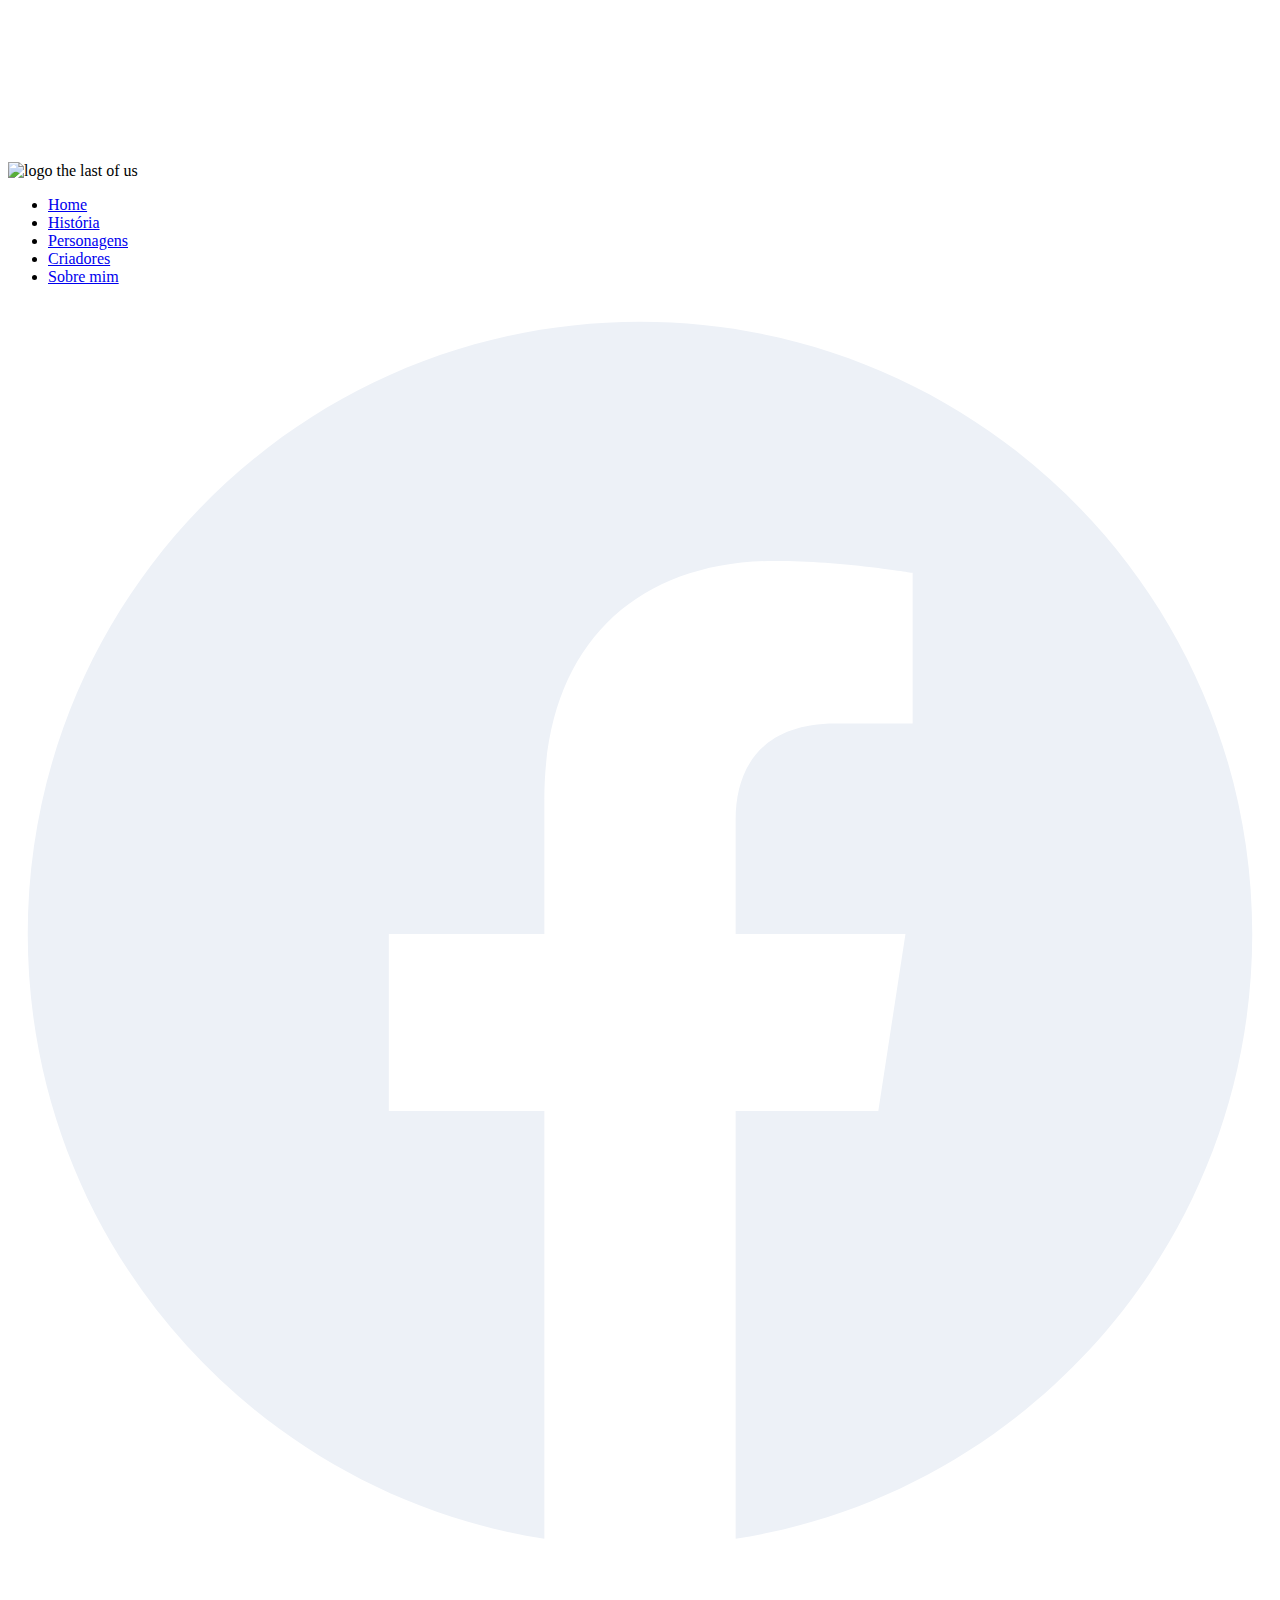
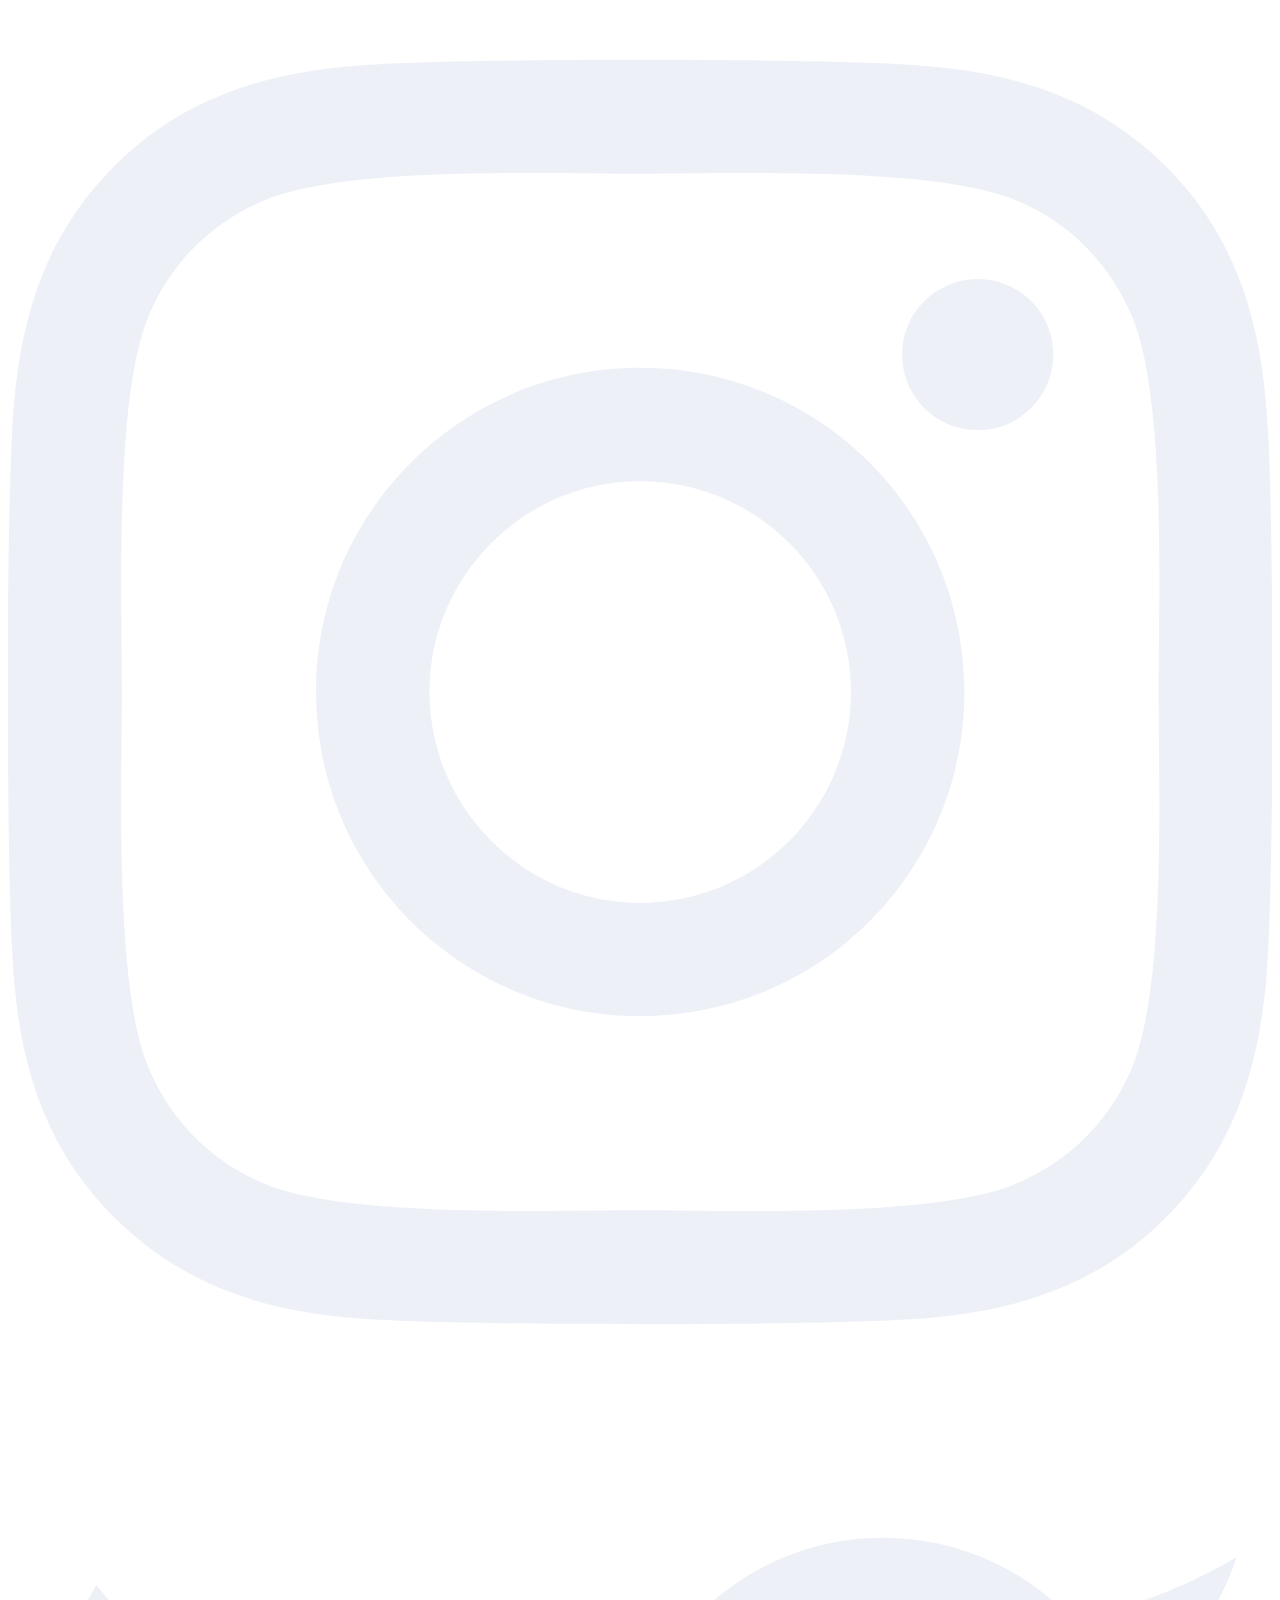
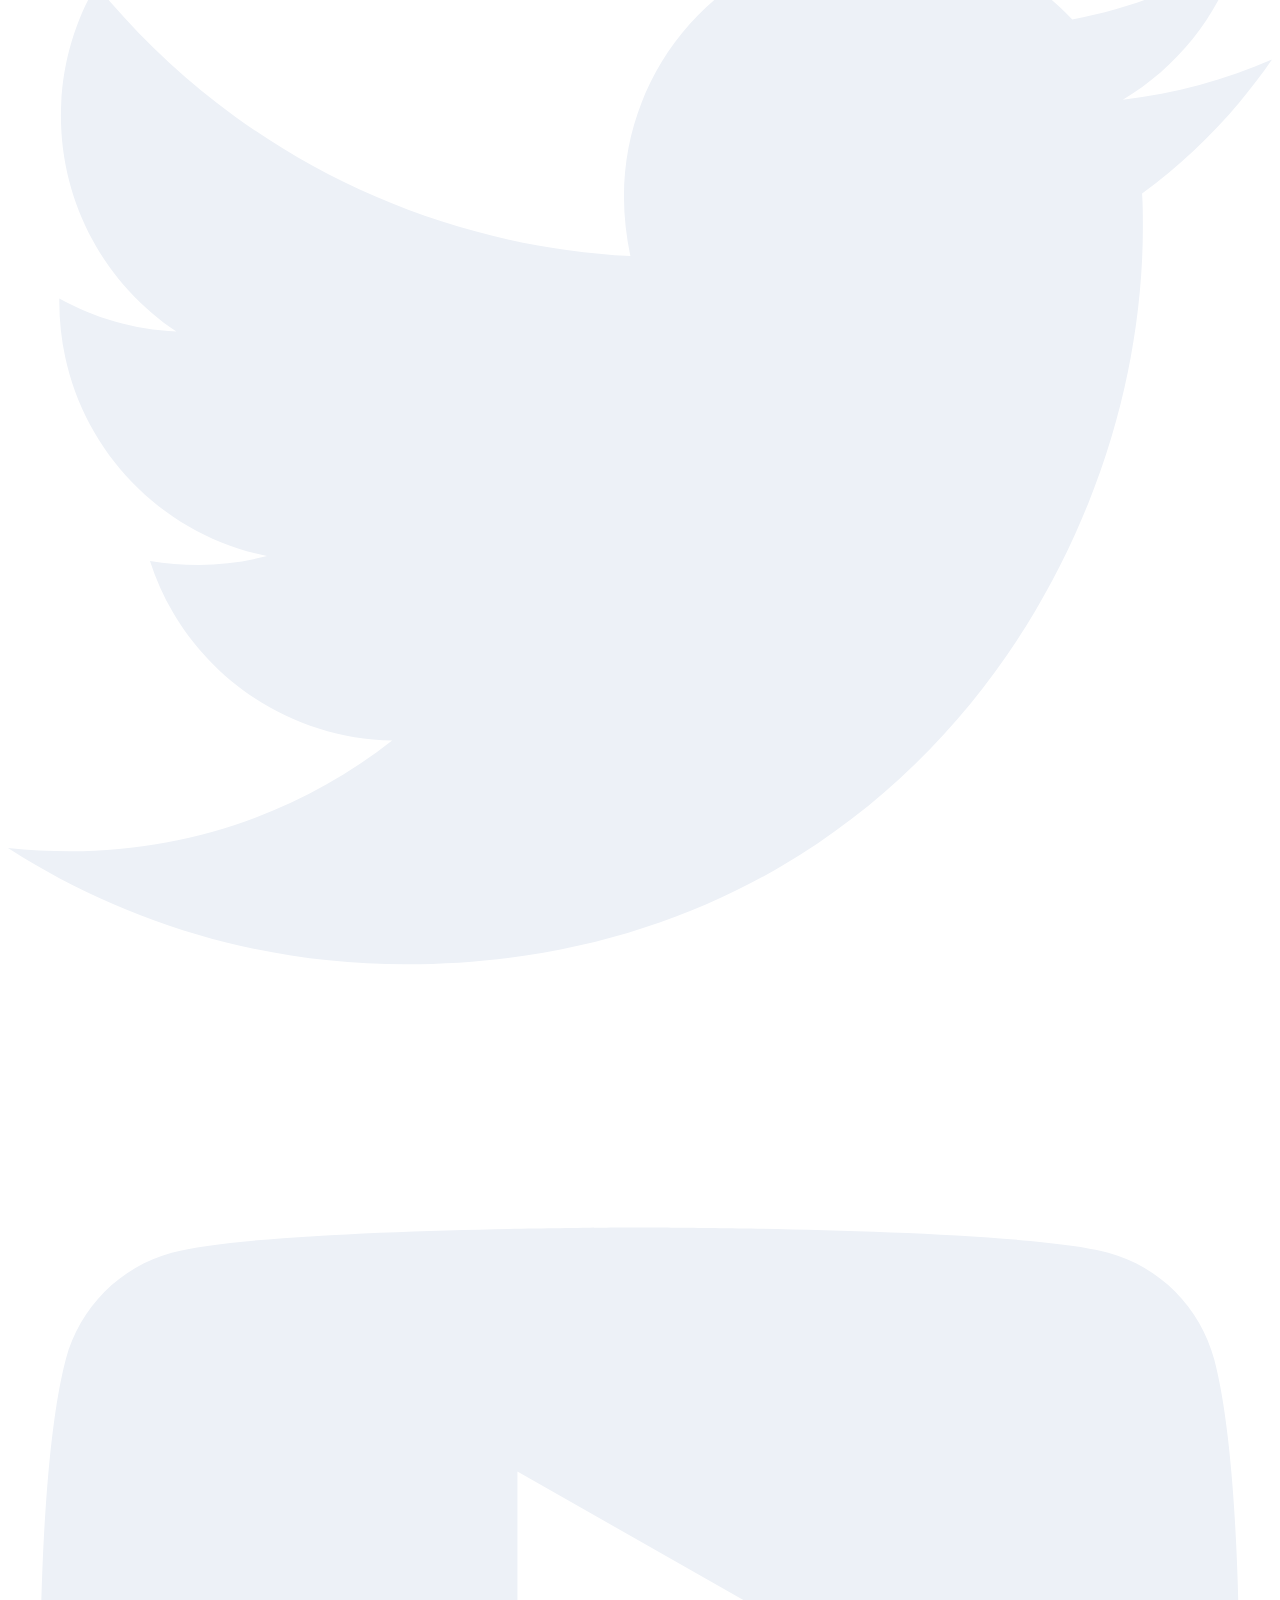
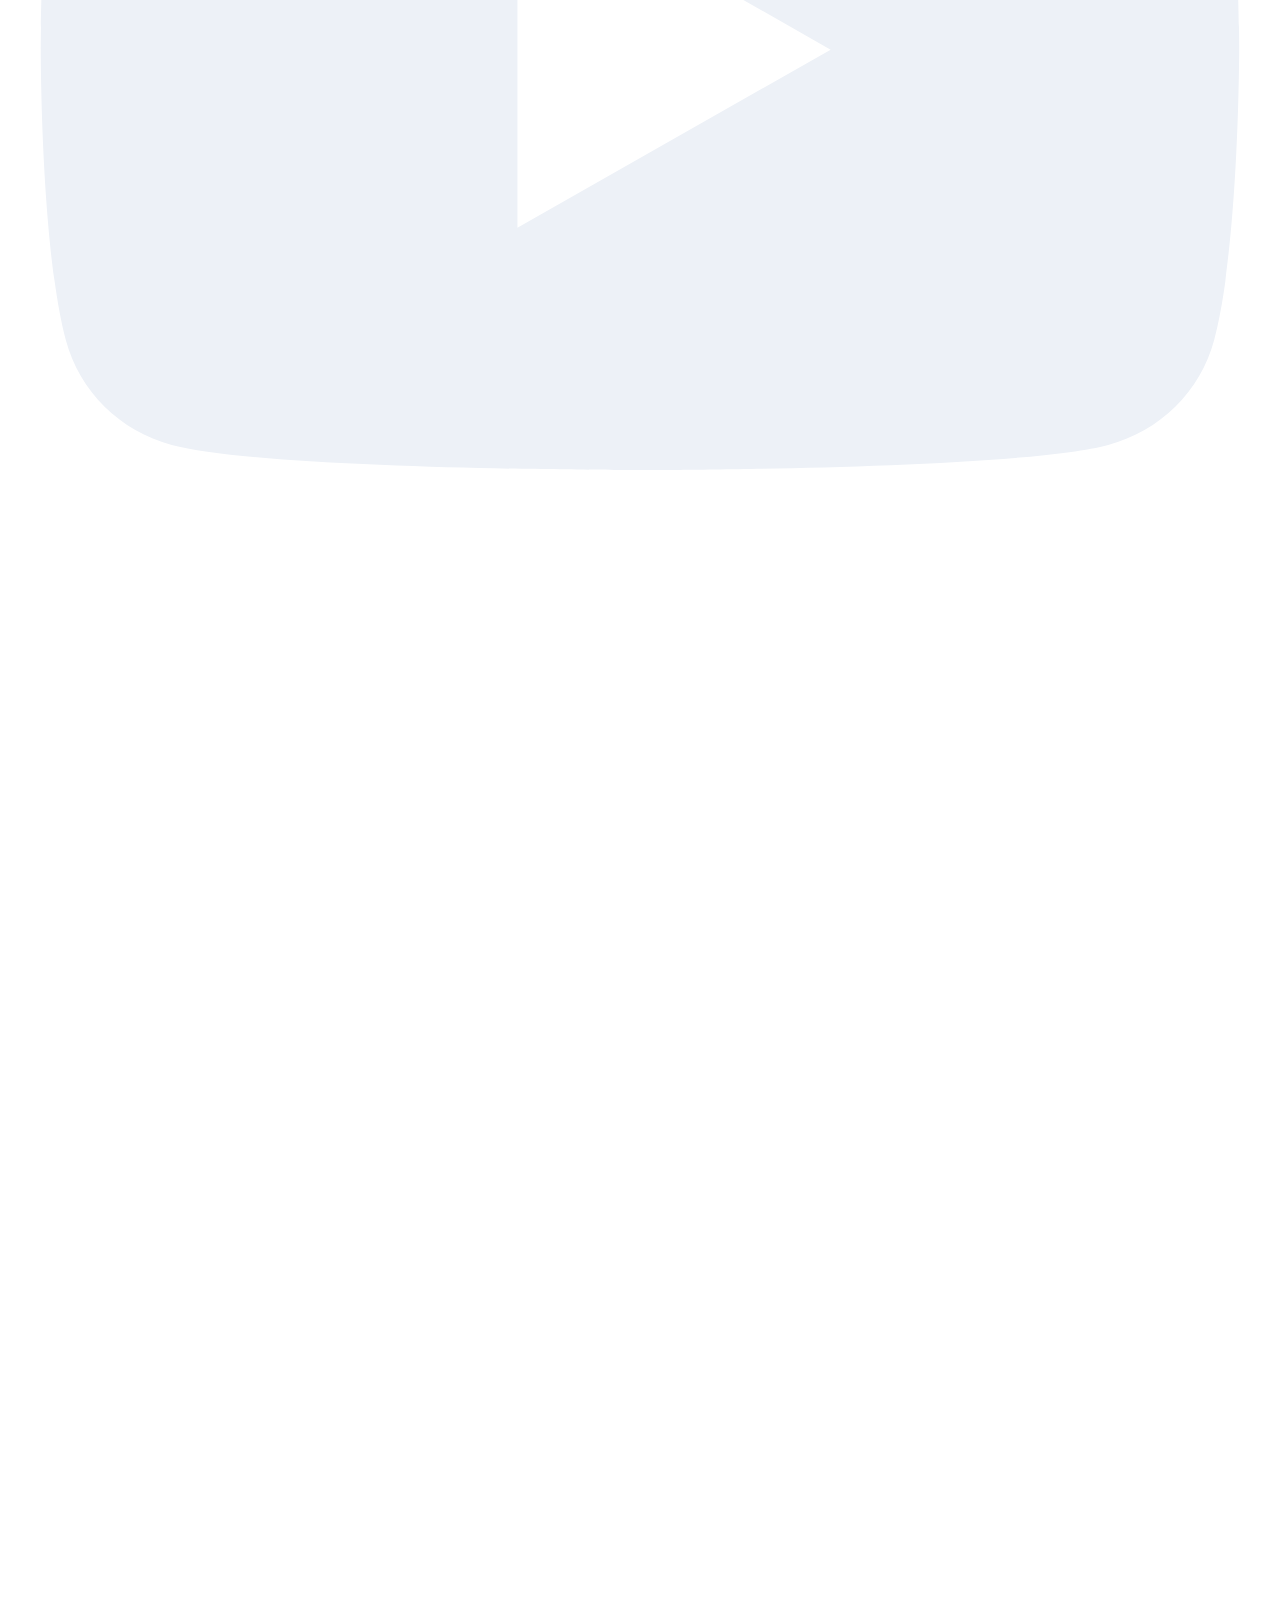
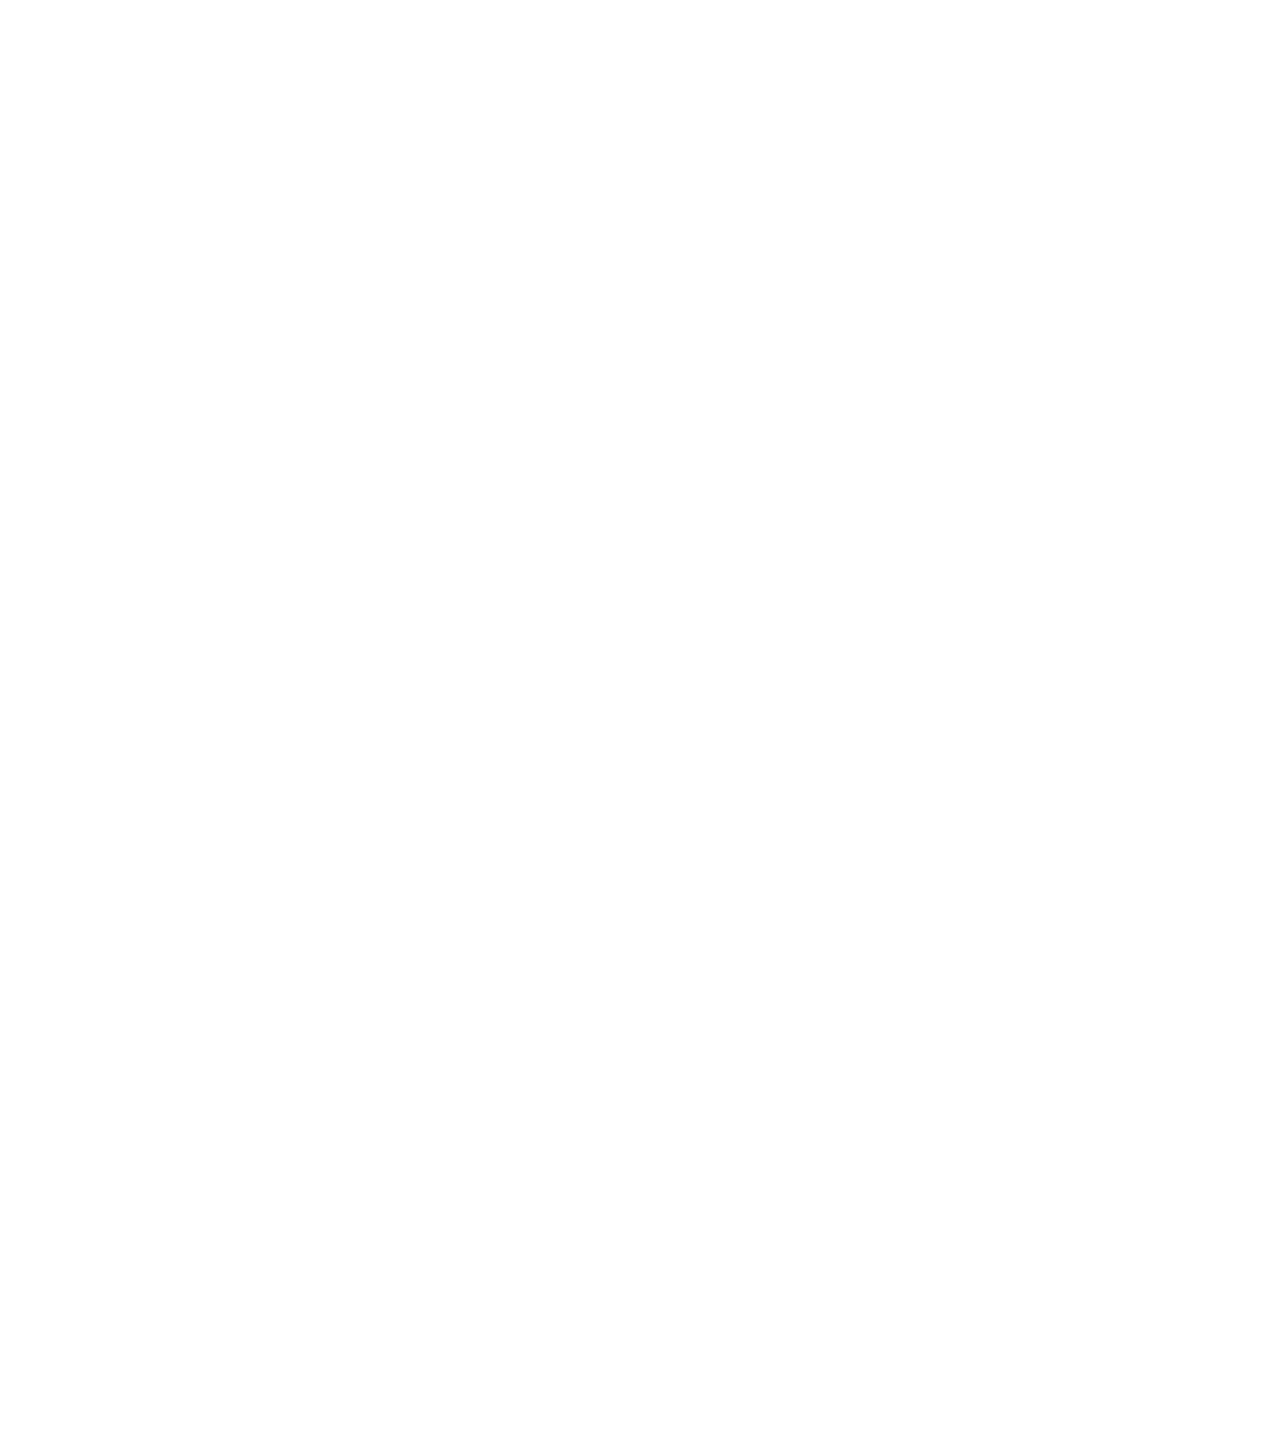
==== pages/criadores.html @ 5a90b27b "segundo commit" ====
<!DOCTYPE html>
<html lang="pt-BR">
<head>
  <meta charset="UTF-8">
  <title>The Last of Us</title>
  <link rel="icon" type="image/x-icon" href="../imagens/favicon.ico">
  <meta name="viewport" content="width=device-width, initial-scale=1.0">

  <link rel="stylesheet" href="../css/style.css">
  <link rel="shortcut icon" type="imagex/png" href="../imagens/Logo Vagalumes.png">

  <link rel="preconnect" href="https://fonts.gstatic.com">
  <link href="https://fonts.googleapis.com/css2?family=Mukta:wght@300;400;600&display=swap" rel="stylesheet">
  <link href="https://unpkg.com/aos@2.3.1/dist/aos.css" rel="stylesheet">
</head>
<body>
    <div class="background">
        <video loop autoplay muted>
            <source src="../imagens/the-last-of-us-hdr-4k-live.mp4" type="video/mp4">
        </video>
    </div>

    <div class="app">
        <header>
            <img
          draggable="false" src="../imagens/Logo_tlou-removebg-preview.png" alt="logo the last of us">

            <ul class="navegation">
                <li>
                    <a href="../index.html" class="navegation_link" onmouseover="teste.play()">Home</a>
                </li>
                <li>
                    <a href="../pages/historia.html" class="navegation_link" onmouseover="teste.play()">História</a>
                </li>
                <li>
                    <a href="../pages/personagens.html" class="navegation_link" onmouseover="teste.play()">Personagens</a>
                </li>
                <li>
                    <a href="#" class="navegation_link" onmouseover="teste.play()">Criadores</a>
                </li>
                <li>
                    <a href="../pages/sobre_mim.html" class="navegation_link" onmouseover="teste.play()">Sobre mim</a>
                </li>
            </ul>

            <div class="navegation_social">
              <a href=https://www.facebook.com/naughtydog>
              <svg xmlns="http://www.w3.org/2000/svg" viewBox="0 0 512 512">
                  <path fill="#EDF1F7" d="M504 256C504 119 393 8 256 8S8 119 8 256c0 123.78 90.69 226.38 209.25 245V327.69h-63V256h63v-54.64c0-62.15 37-96.48 93.67-96.48 27.14 0 55.52 4.84 55.52 4.84v61h-31.28c-30.8 0-40.41 19.12-40.41 38.73V256h68.78l-11 71.69h-57.78V501C413.31 482.38 504 379.78 504 256z"/>
                </svg>
              </a>
                <a href="https://www.instagram.com/naughty_dog_inc/?hl=pt">
                <svg xmlns="http://www.w3.org/2000/svg" viewBox="0 0 448 512">
                  <path fill="#EDF1F7" d="M224.1 141c-63.6 0-114.9 51.3-114.9 114.9s51.3 114.9 114.9 114.9S339 319.5 339 255.9 287.7 141 224.1 141zm0 189.6c-41.1 0-74.7-33.5-74.7-74.7s33.5-74.7 74.7-74.7 74.7 33.5 74.7 74.7-33.6 74.7-74.7 74.7zm146.4-194.3c0 14.9-12 26.8-26.8 26.8-14.9 0-26.8-12-26.8-26.8s12-26.8 26.8-26.8 26.8 12 26.8 26.8zm76.1 27.2c-1.7-35.9-9.9-67.7-36.2-93.9-26.2-26.2-58-34.4-93.9-36.2-37-2.1-147.9-2.1-184.9 0-35.8 1.7-67.6 9.9-93.9 36.1s-34.4 58-36.2 93.9c-2.1 37-2.1 147.9 0 184.9 1.7 35.9 9.9 67.7 36.2 93.9s58 34.4 93.9 36.2c37 2.1 147.9 2.1 184.9 0 35.9-1.7 67.7-9.9 93.9-36.2 26.2-26.2 34.4-58 36.2-93.9 2.1-37 2.1-147.8 0-184.8zM398.8 388c-7.8 19.6-22.9 34.7-42.6 42.6-29.5 11.7-99.5 9-132.1 9s-102.7 2.6-132.1-9c-19.6-7.8-34.7-22.9-42.6-42.6-11.7-29.5-9-99.5-9-132.1s-2.6-102.7 9-132.1c7.8-19.6 22.9-34.7 42.6-42.6 29.5-11.7 99.5-9 132.1-9s102.7-2.6 132.1 9c19.6 7.8 34.7 22.9 42.6 42.6 11.7 29.5 9 99.5 9 132.1s2.7 102.7-9 132.1z"/>
                </svg>
              </a>
              <a href="https://twitter.com/Naughty_Dog">
                <svg xmlns="http://www.w3.org/2000/svg" viewBox="0 0 512 512">
                  <path fill="#EDF1F7" d="M459.37 151.716c.325 4.548.325 9.097.325 13.645 0 138.72-105.583 298.558-298.558 298.558-59.452 0-114.68-17.219-161.137-47.106 8.447.974 16.568 1.299 25.34 1.299 49.055 0 94.213-16.568 130.274-44.832-46.132-.975-84.792-31.188-98.112-72.772 6.498.974 12.995 1.624 19.818 1.624 9.421 0 18.843-1.3 27.614-3.573-48.081-9.747-84.143-51.98-84.143-102.985v-1.299c13.969 7.797 30.214 12.67 47.431 13.319-28.264-18.843-46.781-51.005-46.781-87.391 0-19.492 5.197-37.36 14.294-52.954 51.655 63.675 129.3 105.258 216.365 109.807-1.624-7.797-2.599-15.918-2.599-24.04 0-57.828 46.782-104.934 104.934-104.934 30.213 0 57.502 12.67 76.67 33.137 23.715-4.548 46.456-13.32 66.599-25.34-7.798 24.366-24.366 44.833-46.132 57.827 21.117-2.273 41.584-8.122 60.426-16.243-14.292 20.791-32.161 39.308-52.628 54.253z"/>
                </svg>
              </a>
              <a href="https://www.youtube.com/user/naughtydog">
                <svg xmlns="http://www.w3.org/2000/svg" viewBox="0 0 576 512">
                  <path fill="#EDF1F7" d="M549.655 124.083c-6.281-23.65-24.787-42.276-48.284-48.597C458.781 64 288 64 288 64S117.22 64 74.629 75.486c-23.497 6.322-42.003 24.947-48.284 48.597-11.412 42.867-11.412 132.305-11.412 132.305s0 89.438 11.412 132.305c6.281 23.65 24.787 41.5 48.284 47.821C117.22 448 288 448 288 448s170.78 0 213.371-11.486c23.497-6.321 42.003-24.171 48.284-47.821 11.412-42.867 11.412-132.305 11.412-132.305s0-89.438-11.412-132.305zm-317.51 213.508V175.185l142.739 81.205-142.739 81.201z"/>
                </svg>
              </a>
          </div>
        </header>

        
        <div class="criadores"
        data-aos="fade-up"
        data-aos-delay="500"
        data-aos-duration="800"
        data-aos-easing="ease-in-out">
            <h1>Principais Criadores</h1>
            <div 
            data-aos="fade-up"
            data-aos-delay="400"
            data-aos-duration="800"
            data-aos-easing="ease-in-out"
            class="criadores-image">
                <div class="image" data-title="Neil Druckman">  
                    <img
          draggable="false" src="../imagens/Neil Druckmann.jpg" alt="Neil Druckman- Criador de The last of Us e Co-presidente da Naughty Dog inc">
                    <h2>Neil Druckman</h2>
                    <h3>Escritor e criador do jogo</h3>
                </div>

                <div 
                data-aos="fade-up"
                data-aos-delay="300"
                data-aos-duration="800"
                data-aos-easing="ease-in-out"
                class="image" data-title="Evan Wells">
                    <img
          draggable="false" src="../imagens/Evan Wells.jpg" alt="Evan Wells- Presidente da Naughty Dog inc">
                    <h2>Evan Wells</h2>
                    <h3>Presidente da Naughty Dog inc</h3>
                </div>
                <div 
                data-aos="fade-up"
                data-aos-delay="200"
                data-aos-duration="800"
                data-aos-easing="ease-in-out"
                class="image" data-title="Craig Mazin">
                    <img
          draggable="false" src="../imagens/Craig Mazin.jpg" alt="Craig Mazin - Diretor e Criador da série da HBO ">
                    <h2>Craig Mazin</h2>
                    <h3>Diretor da série The Last Of Us exibida na HBO</h3>
                </div>
        </div>

        <div>
          <img src="" alt="">
        </div>
        

        <footer>
          <p>&copy; 2024 - Todos os direitos reservados</p>
      
          <p>O site do The Last of Us part 1 é um projeto desenvolvido por Guilherme Sant'ana <br> 
            Aluno do 1º período do curso de Sistemas de Informação do <br>
            Centro Universitário do Vale São Francisco - UNIRIOS.</p>
        
          <nav class="rodape">
            <ul>
              <li><a href="https://www.unirios.edu.br/">Site da Universidade</a></li>
              <li><a href="https://www.uol.com.br/tilt/noticias/redacao/2023/06/14/the-last-of-us-10-anos-conheca-historia-do-jogo.htm#:~:text=A%20hist%C3%B3ria%20de%20'The%20Last%20of%20Us'%3F&text=Joel%2C%20um%20sobrevivente%20solit%C3%A1rio%20e,a%20esperan%C3%A7a%20de%20uma%20cura.">Referências</a></li>
              <li><a href="https://www.unirios.edu.br/faleconosco/" >Contato da Universidade</a></li>
             
            </ul>
          </nav>
        </footer>

        <script src="https://unpkg.com/aos@2.3.1/dist/aos.js"></script>
        <script src="../js/audio3.js"></script>
        <script src="../js/audio5.js"></script>
        <script>
          AOS.init();
        </script>
    
</body>

</html>
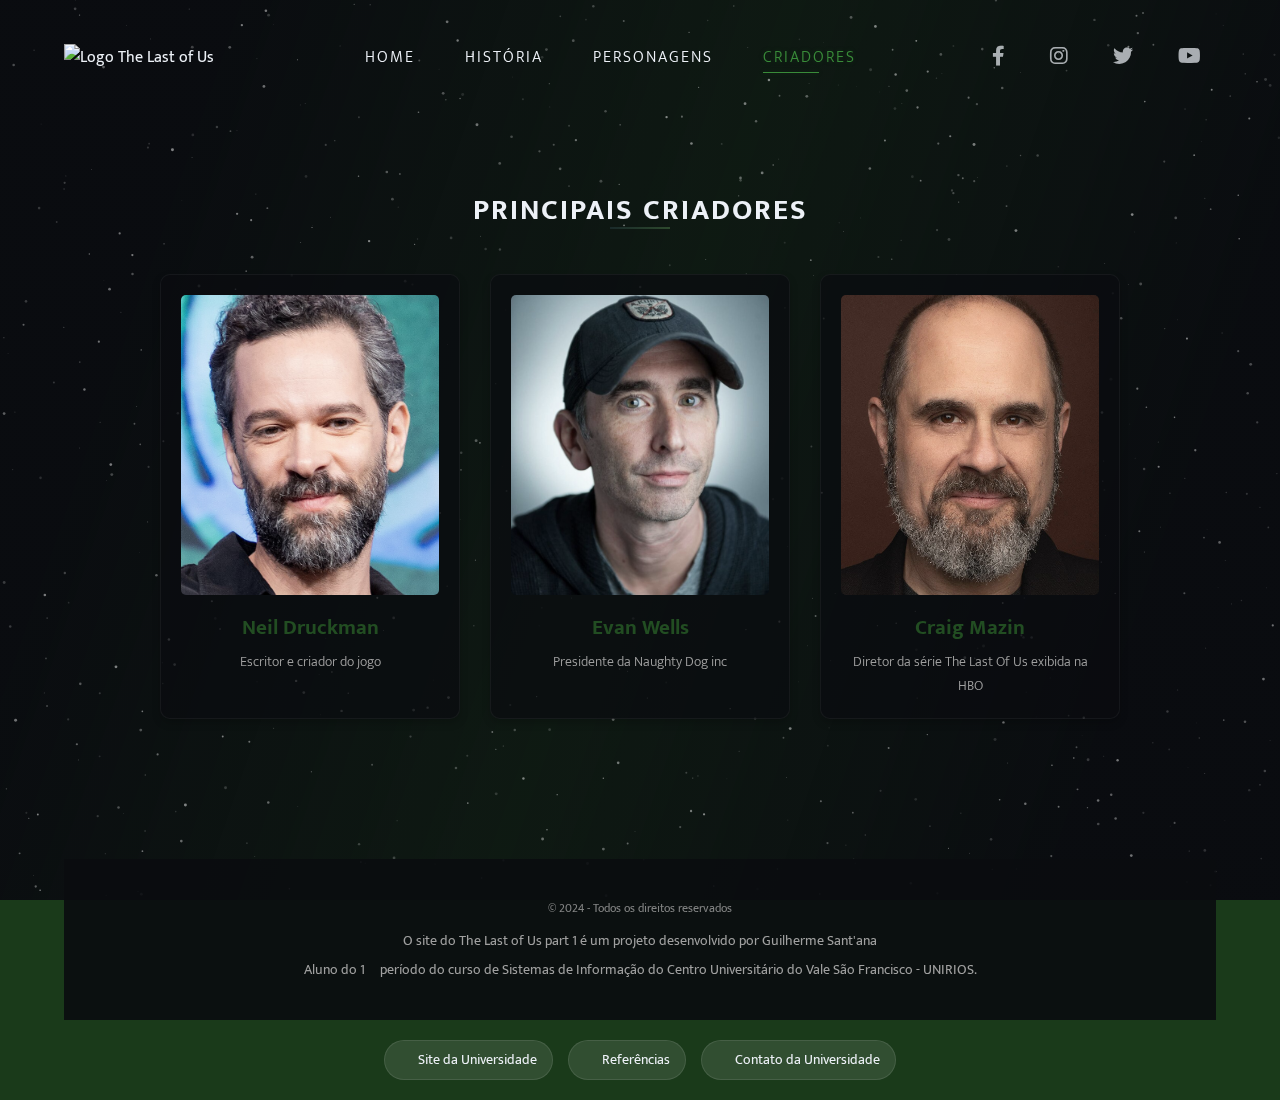
==== commit 6529f0b7: "Update 1.0" ====
--- a/pages/criadores.html
+++ b/pages/criadores.html
@@ -1,145 +1,210 @@
 <!DOCTYPE html>
 <html lang="pt-BR">
-<head>
-  <meta charset="UTF-8">
-  <title>The Last of Us</title>
-  <link rel="icon" type="image/x-icon" href="../imagens/favicon.ico">
-  <meta name="viewport" content="width=device-width, initial-scale=1.0">
-
-  <link rel="stylesheet" href="../css/style.css">
-  <link rel="shortcut icon" type="imagex/png" href="../imagens/Logo Vagalumes.png">
-
-  <link rel="preconnect" href="https://fonts.gstatic.com">
-  <link href="https://fonts.googleapis.com/css2?family=Mukta:wght@300;400;600&display=swap" rel="stylesheet">
-  <link href="https://unpkg.com/aos@2.3.1/dist/aos.css" rel="stylesheet">
-</head>
-<body>
+  <head>
+    <meta charset="UTF-8" />
+    <title>The Last of Us | Criadores</title>
+    <meta name="description" content="Site dedicado ao jogo The Last of Us, com informações sobre os criadores do jogo e série.">
+    <meta name="viewport" content="width=device-width, initial-scale=1.0" />
+    <meta name="theme-color" content="#0A0C10">
+    <meta http-equiv="X-UA-Compatible" content="IE=edge">
+    <meta name="robots" content="index, follow">
+
+    <!-- Favicon -->
+    <link rel="icon" type="image/x-icon" href="../imagens/favicon.ico" />
+    <link rel="shortcut icon" type="imagex/png" href="../imagens/Logo Vagalumes.png" />
+    <link rel="apple-touch-icon" href="../imagens/Logo Vagalumes.png">
+    <link rel="manifest" href="../manifest.json">
+
+    <!-- CSS -->
+    <link rel="stylesheet" href="../css/style.css" />
+    <link rel="stylesheet" href="../css/floating-dust.css">
+    <link rel="stylesheet" href="../css/criadores.css"> <!-- Novo arquivo CSS específico -->
+    <link rel="stylesheet" href="https://cdnjs.cloudflare.com/ajax/libs/font-awesome/6.0.0/css/all.min.css" media="print" onload="this.media='all'">
+
+    <!-- Fontes -->
+    <link rel="preconnect" href="https://fonts.gstatic.com" crossorigin>
+    <link href="https://fonts.googleapis.com/css2?family=Mukta:wght@300;400;600&family=Press+Start+2P&display=swap" rel="stylesheet">
+    
+    <!-- Animações -->
+    <link href="https://unpkg.com/aos@2.3.1/dist/aos.css" rel="stylesheet" media="print" onload="this.media='all'">
+  </head>
+  <body>
+
+    <!-- Background Video -->
     <div class="background">
-        <video loop autoplay muted>
-            <source src="../imagens/the-last-of-us-hdr-4k-live.mp4" type="video/mp4">
-        </video>
+      <video loop autoplay muted playsinline preload="auto">
+        <source src="../imagens/the-last-of-us-hdr-4k-live.mp4" type="video/mp4">
+        Seu navegador não suporta vídeos HTML5.
+      </video>
     </div>
 
     <div class="app">
-        <header>
-            <img
-          draggable="false" src="../imagens/Logo_tlou-removebg-preview.png" alt="logo the last of us">
-
-            <ul class="navegation">
-                <li>
-                    <a href="../index.html" class="navegation_link" onmouseover="teste.play()">Home</a>
-                </li>
-                <li>
-                    <a href="../pages/historia.html" class="navegation_link" onmouseover="teste.play()">História</a>
-                </li>
-                <li>
-                    <a href="../pages/personagens.html" class="navegation_link" onmouseover="teste.play()">Personagens</a>
-                </li>
-                <li>
-                    <a href="#" class="navegation_link" onmouseover="teste.play()">Criadores</a>
-                </li>
-                <li>
-                    <a href="../pages/sobre_mim.html" class="navegation_link" onmouseover="teste.play()">Sobre mim</a>
-                </li>
-            </ul>
-
-            <div class="navegation_social">
-              <a href=https://www.facebook.com/naughtydog>
-              <svg xmlns="http://www.w3.org/2000/svg" viewBox="0 0 512 512">
-                  <path fill="#EDF1F7" d="M504 256C504 119 393 8 256 8S8 119 8 256c0 123.78 90.69 226.38 209.25 245V327.69h-63V256h63v-54.64c0-62.15 37-96.48 93.67-96.48 27.14 0 55.52 4.84 55.52 4.84v61h-31.28c-30.8 0-40.41 19.12-40.41 38.73V256h68.78l-11 71.69h-57.78V501C413.31 482.38 504 379.78 504 256z"/>
-                </svg>
-              </a>
-                <a href="https://www.instagram.com/naughty_dog_inc/?hl=pt">
-                <svg xmlns="http://www.w3.org/2000/svg" viewBox="0 0 448 512">
-                  <path fill="#EDF1F7" d="M224.1 141c-63.6 0-114.9 51.3-114.9 114.9s51.3 114.9 114.9 114.9S339 319.5 339 255.9 287.7 141 224.1 141zm0 189.6c-41.1 0-74.7-33.5-74.7-74.7s33.5-74.7 74.7-74.7 74.7 33.5 74.7 74.7-33.6 74.7-74.7 74.7zm146.4-194.3c0 14.9-12 26.8-26.8 26.8-14.9 0-26.8-12-26.8-26.8s12-26.8 26.8-26.8 26.8 12 26.8 26.8zm76.1 27.2c-1.7-35.9-9.9-67.7-36.2-93.9-26.2-26.2-58-34.4-93.9-36.2-37-2.1-147.9-2.1-184.9 0-35.8 1.7-67.6 9.9-93.9 36.1s-34.4 58-36.2 93.9c-2.1 37-2.1 147.9 0 184.9 1.7 35.9 9.9 67.7 36.2 93.9s58 34.4 93.9 36.2c37 2.1 147.9 2.1 184.9 0 35.9-1.7 67.7-9.9 93.9-36.2 26.2-26.2 34.4-58 36.2-93.9 2.1-37 2.1-147.8 0-184.8zM398.8 388c-7.8 19.6-22.9 34.7-42.6 42.6-29.5 11.7-99.5 9-132.1 9s-102.7 2.6-132.1-9c-19.6-7.8-34.7-22.9-42.6-42.6-11.7-29.5-9-99.5-9-132.1s-2.6-102.7 9-132.1c7.8-19.6 22.9-34.7 42.6-42.6 29.5-11.7 99.5-9 132.1-9s102.7-2.6 132.1 9c19.6 7.8 34.7 22.9 42.6 42.6 11.7 29.5 9 99.5 9 132.1s2.7 102.7-9 132.1z"/>
-                </svg>
-              </a>
-              <a href="https://twitter.com/Naughty_Dog">
-                <svg xmlns="http://www.w3.org/2000/svg" viewBox="0 0 512 512">
-                  <path fill="#EDF1F7" d="M459.37 151.716c.325 4.548.325 9.097.325 13.645 0 138.72-105.583 298.558-298.558 298.558-59.452 0-114.68-17.219-161.137-47.106 8.447.974 16.568 1.299 25.34 1.299 49.055 0 94.213-16.568 130.274-44.832-46.132-.975-84.792-31.188-98.112-72.772 6.498.974 12.995 1.624 19.818 1.624 9.421 0 18.843-1.3 27.614-3.573-48.081-9.747-84.143-51.98-84.143-102.985v-1.299c13.969 7.797 30.214 12.67 47.431 13.319-28.264-18.843-46.781-51.005-46.781-87.391 0-19.492 5.197-37.36 14.294-52.954 51.655 63.675 129.3 105.258 216.365 109.807-1.624-7.797-2.599-15.918-2.599-24.04 0-57.828 46.782-104.934 104.934-104.934 30.213 0 57.502 12.67 76.67 33.137 23.715-4.548 46.456-13.32 66.599-25.34-7.798 24.366-24.366 44.833-46.132 57.827 21.117-2.273 41.584-8.122 60.426-16.243-14.292 20.791-32.161 39.308-52.628 54.253z"/>
-                </svg>
-              </a>
-              <a href="https://www.youtube.com/user/naughtydog">
-                <svg xmlns="http://www.w3.org/2000/svg" viewBox="0 0 576 512">
-                  <path fill="#EDF1F7" d="M549.655 124.083c-6.281-23.65-24.787-42.276-48.284-48.597C458.781 64 288 64 288 64S117.22 64 74.629 75.486c-23.497 6.322-42.003 24.947-48.284 48.597-11.412 42.867-11.412 132.305-11.412 132.305s0 89.438 11.412 132.305c6.281 23.65 24.787 41.5 48.284 47.821C117.22 448 288 448 288 448s170.78 0 213.371-11.486c23.497-6.321 42.003-24.171 48.284-47.821 11.412-42.867 11.412-132.305 11.412-132.305s0-89.438-11.412-132.305zm-317.51 213.508V175.185l142.739 81.205-142.739 81.201z"/>
-                </svg>
-              </a>
-          </div>
-        </header>
-
-        
+      <!-- Header -->
+      <header>
+        <div class="header-container">
+          <img
+            draggable="false"
+            src="../imagens/Logo_tlou-removebg-preview.png"
+            alt="Logo The Last of Us"
+            class="logo-main"
+            width="180"
+            height="auto"
+            loading="lazy"
+          />
+
+          <!-- Menu Mobile -->
+          <button class="menu-toggle" aria-label="Menu" aria-expanded="false">
+            <span class="bar"></span>
+            <span class="bar"></span>
+            <span class="bar"></span>
+          </button>
+
+          <!-- Navegação -->
+          <nav class="navegation">
+            <ul>
+              <li>
+                <a href="../index.html" class="navegation_link">Home</a>
+              </li>
+              <li>
+                <a href="../pages/historia.html" class="navegation_link">História</a>
+              </li>
+              <li>
+                <a href="../pages/personagens.html" class="navegation_link">Personagens</a>
+              </li>
+              <li>
+                <a href="#" class="navegation_link active" onmouseover="teste.play()">Criadores</a>
+              </li>
+          </nav>
+
+          <!-- Redes Sociais -->
+          <div class="navegation_social">
+            <a href="https://www.facebook.com/naughtydog" aria-label="Facebook" target="_blank" rel="noopener">
+              <i class="fab fa-facebook-f"></i>
+            </a>
+            <a href="https://www.instagram.com/naughty_dog_inc/?hl=pt" aria-label="Instagram" target="_blank" rel="noopener">
+              <i class="fab fa-instagram"></i>
+            </a>
+            <a href="https://twitter.com/Naughty_Dog" aria-label="Twitter" target="_blank" rel="noopener">
+              <i class="fab fa-twitter"></i>
+            </a>
+            <a href="https://www.youtube.com/user/naughtydog" aria-label="YouTube" target="_blank" rel="noopener">
+              <i class="fab fa-youtube"></i>
+            </a>
+          </div>
+        </div>
+      </header>
+
+      <!-- Conteúdo Principal -->
+      <main class="criadores-container">
         <div class="criadores"
-        data-aos="fade-up"
-        data-aos-delay="500"
-        data-aos-duration="800"
-        data-aos-easing="ease-in-out">
-            <h1>Principais Criadores</h1>
-            <div 
-            data-aos="fade-up"
-            data-aos-delay="400"
-            data-aos-duration="800"
-            data-aos-easing="ease-in-out"
-            class="criadores-image">
-                <div class="image" data-title="Neil Druckman">  
-                    <img
-          draggable="false" src="../imagens/Neil Druckmann.jpg" alt="Neil Druckman- Criador de The last of Us e Co-presidente da Naughty Dog inc">
-                    <h2>Neil Druckman</h2>
-                    <h3>Escritor e criador do jogo</h3>
-                </div>
-
-                <div 
-                data-aos="fade-up"
-                data-aos-delay="300"
-                data-aos-duration="800"
-                data-aos-easing="ease-in-out"
-                class="image" data-title="Evan Wells">
-                    <img
-          draggable="false" src="../imagens/Evan Wells.jpg" alt="Evan Wells- Presidente da Naughty Dog inc">
-                    <h2>Evan Wells</h2>
-                    <h3>Presidente da Naughty Dog inc</h3>
-                </div>
-                <div 
-                data-aos="fade-up"
-                data-aos-delay="200"
-                data-aos-duration="800"
-                data-aos-easing="ease-in-out"
-                class="image" data-title="Craig Mazin">
-                    <img
-          draggable="false" src="../imagens/Craig Mazin.jpg" alt="Craig Mazin - Diretor e Criador da série da HBO ">
-                    <h2>Craig Mazin</h2>
-                    <h3>Diretor da série The Last Of Us exibida na HBO</h3>
-                </div>
-        </div>
-
-        <div>
-          <img src="" alt="">
-        </div>
-        
-
-        <footer>
-          <p>&copy; 2024 - Todos os direitos reservados</p>
-      
-          <p>O site do The Last of Us part 1 é um projeto desenvolvido por Guilherme Sant'ana <br> 
-            Aluno do 1º período do curso de Sistemas de Informação do <br>
-            Centro Universitário do Vale São Francisco - UNIRIOS.</p>
-        
-          <nav class="rodape">
+          data-aos="fade-up"
+          data-aos-delay="500"
+          data-aos-duration="800"
+          data-aos-easing="ease-in-out">
+              <h1 class="criadores-title">Principais Criadores</h1>
+              <div 
+              data-aos="fade-up"
+              data-aos-delay="400"
+              data-aos-duration="800"
+              data-aos-easing="ease-in-out"
+              class="criadores-grid">
+                  <div class="creator-card" data-title="Neil Druckman">  
+                      <img draggable="false" src="../imagens/Neil Druckmann.jpg" alt="Neil Druckman - Criador de The Last of Us e Co-presidente da Naughty Dog inc">
+                      <h2>Neil Druckman</h2>
+                      <h3>Escritor e criador do jogo</h3>
+                  </div>
+
+                  <div 
+                  data-aos="fade-up"
+                  data-aos-delay="300"
+                  data-aos-duration="800"
+                  data-aos-easing="ease-in-out"
+                  class="creator-card" data-title="Evan Wells">
+                      <img draggable="false" src="../imagens/Evan Wells.jpg" alt="Evan Wells - Presidente da Naughty Dog inc">
+                      <h2>Evan Wells</h2>
+                      <h3>Presidente da Naughty Dog inc</h3>
+                  </div>
+                  <div 
+                  data-aos="fade-up"
+                  data-aos-delay="200"
+                  data-aos-duration="800"
+                  data-aos-easing="ease-in-out"
+                  class="creator-card" data-title="Craig Mazin">
+                      <img draggable="false" src="../imagens/Craig Mazin.jpg" alt="Craig Mazin - Diretor e Criador da série da HBO">
+                      <h2>Craig Mazin</h2>
+                      <h3>Diretor da série The Last Of Us exibida na HBO</h3>
+                  </div>
+          </div>
+      </main>
+
+      <!-- Footer -->
+      <footer class="compact-footer">
+        <div class="footer-content">
+          <div class="footer-section">
+            <p class="copyright">&copy; 2024 - Todos os direitos reservados</p>
+            <p>O site do The Last of Us part 1 é um projeto desenvolvido por Guilherme Sant'ana</p>
+            <p>Aluno do 1º período do curso de Sistemas de Informação do Centro Universitário do Vale São Francisco - UNIRIOS.</p>
+          </div>
+          
+          <nav class="footer-nav" aria-label="Links úteis">
             <ul>
-              <li><a href="https://www.unirios.edu.br/">Site da Universidade</a></li>
-              <li><a href="https://www.uol.com.br/tilt/noticias/redacao/2023/06/14/the-last-of-us-10-anos-conheca-historia-do-jogo.htm#:~:text=A%20hist%C3%B3ria%20de%20'The%20Last%20of%20Us'%3F&text=Joel%2C%20um%20sobrevivente%20solit%C3%A1rio%20e,a%20esperan%C3%A7a%20de%20uma%20cura.">Referências</a></li>
-              <li><a href="https://www.unirios.edu.br/faleconosco/" >Contato da Universidade</a></li>
-             
+              <li><a href="https://www.unirios.edu.br/" target="_blank" rel="noopener">Site da Universidade</a></li>
+              <li><a href="https://www.uol.com.br/tilt/noticias/redacao/2023/06/14/the-last-of-us-10-anos-conheca-historia-do-jogo.htm#:~:text=A%20hist%C3%B3ria%20de%20'The%20Last%20of%20Us'%3F&text=Joel%2C%20um%20sobrevivente%20solit%C3%A1rio%20e,a%20esperan%C3%A7a%20de%20uma%20cura." target="_blank" rel="noopener">Referências</a></li>
+              <li><a href="https://www.unirios.edu.br/faleconosco/" target="_blank" rel="noopener">Contato da Universidade</a></li>
             </ul>
           </nav>
-        </footer>
-
-        <script src="https://unpkg.com/aos@2.3.1/dist/aos.js"></script>
-        <script src="../js/audio3.js"></script>
-        <script src="../js/audio5.js"></script>
-        <script>
-          AOS.init();
-        </script>
+          
+          <div class="back-to-top">
+            <button id="backToTop" aria-label="Voltar ao topo">
+              <i class="fas fa-arrow-up"></i>
+            </button>
+          </div>
+        </div>
+      </footer>
+    </div>
+
+    <!-- Scripts otimizados -->
+    <script src="https://unpkg.com/aos@2.3.1/dist/aos.js" defer></script>
+    <script src="../js/audio5.js" defer></script>
+    <script src="../js/audio3.js" defer></script>
+    <script src="../js/floating-dust.js"></script>
     
-</body>
-
+    <script>
+      // Inicializa AOS
+      document.addEventListener('DOMContentLoaded', function() {
+        AOS.init({
+          once: true,
+          duration: 800,
+          easing: 'ease-in-out'
+        });
+
+        // Menu Mobile
+        document.querySelector('.menu-toggle').addEventListener('click', function() {
+          this.classList.toggle('active');
+          this.setAttribute('aria-expanded', this.classList.contains('active'));
+          document.querySelector('.navegation').classList.toggle('active');
+        });
+
+        // Back to Top
+        const backToTopBtn = document.getElementById('backToTop');
+        window.addEventListener('scroll', () => {
+          if (window.pageYOffset > 300) {
+            backToTopBtn.style.opacity = '1';
+            backToTopBtn.style.visibility = 'visible';
+          } else {
+            backToTopBtn.style.opacity = '0';
+            backToTopBtn.style.visibility = 'hidden';
+          }
+        });
+
+        backToTopBtn.addEventListener('click', () => {
+          window.scrollTo({
+            top: 0,
+            behavior: 'smooth'
+          });
+        });
+      });
+    </script>
+    <canvas id="floatingDustCanvas" class="floating-dust-canvas"></canvas>
+  </body>
 </html>--- a/css/style.css
+++ b/css/style.css
@@ -0,0 +1,1015 @@
+@import url(sobre_mim.css);
+@import url(criadores.css);
+@import url(personagens.css);
+@import url(historia.css);
+@import url(floating-dust.css);
+
+/* Reset e Variáveis */
+:root {
+  --text: #EDF1F7;
+  --red: #C51212;
+  --blue: #0041C2;
+  --skin: #224d22;  /* Verde musgo escuro - principal */
+  --infected-green: #398b39;  /* Verde mais saturado para detalhes */
+  --spore-yellow: #8a6d3b;  /* Amarelo-ocre para contrastes */
+  --gray: #5E5B5C;
+  --dark: #0A0C10;
+  --light-gray: #a0a0a0;
+  --transition: all 0.3s ease;
+
+  --tlou-dark-green: #1a3a1a; /* Para fundos escuros */
+  --tlou-moss: #3a5c3a; /* Para elementos secundários */
+  --tlou-ocre: #8a6d3b; /* Para destaques e bordas */
+  --tlou-blood: #8B0000; /* Vermelho mais soturno */
+
+  --hover-light: #b6cdb6; /* Um verde claro quase acinzentado */
+
+  --skin-dark: #1b3f1b;
+--infected-green-light: #4ca14c;
+
+}
+
+* {
+  padding: 0;
+  margin: 0;
+  box-sizing: border-box;
+  font-family: 'Mukta', Arial, sans-serif;
+  user-select: none;
+}
+
+
+
+html {
+  scroll-behavior: smooth;
+}
+
+body {
+  color: var(--text);
+  background-color: var(--tlou-dark-green);
+  font-family: 'Roboto', sans-serif;
+}
+
+
+/* Otimização de imagens e vídeos */
+img, video {
+  max-width: 100%;
+  height: auto;
+  display: block;
+  will-change: transform;
+}
+
+
+button {
+  background-color: var(--skin);
+  transition: var(--transition);
+}
+
+button:hover {
+  background-color: var(--infected-green);
+}
+
+
+
+/* Gradiente na imagem de Joel e Ellie */
+.image-gradient {
+  position: relative;
+  display: inline-block;
+}
+
+.image-gradient::after {
+  content: '';
+  position: absolute;
+  bottom: 0;
+  left: 0;
+  right: 0;
+  height: 60px; /* Altura do gradiente */
+  background: linear-gradient(to top, 
+    rgba(10, 12, 16, 0.9) 0%, 
+    rgba(10, 12, 16, 0.5) 50%, 
+    transparent 100%);
+  pointer-events: none;
+  border-radius: 20px;
+}
+
+
+/* Header e Navegação */
+header {
+  width: 100%;
+  padding: 20px 0;
+  position: relative;
+}
+
+.header-container {
+  display: flex;
+  flex-wrap: wrap;
+  align-items: center;
+  justify-content: space-between;
+  width: 90%;
+  max-width: 1440px;
+  margin: 0 auto;
+  padding: 15px 0;
+}
+
+.logo-main {
+  width: 180px;
+  height: auto;
+  z-index: 10;
+}
+
+.navegation {
+  display: flex;
+  transition: transform 0.3s ease;
+  will-change: transform;
+}
+
+.navegation ul {
+  display: flex;
+  list-style: none;
+  justify-content: center;
+  gap: 20px;
+}
+
+.navegation_link {
+  font-size: 18px;
+  font-weight: 300;
+  letter-spacing: 2px;
+  text-transform: uppercase;
+  position: relative;
+  color: var(--text);
+  transition: color 0.3s ease;
+  text-decoration: none;
+  will-change: color;
+}
+
+.navegation_link[href="#"] {
+  color: var(--infected-green) !important;
+  text-shadow: 0 0 5px rgba(36, 103, 36, 0.3);
+}
+
+/* Adicione também o efeito hover para manter a consistência */
+.navegation_link[href="#"]:hover {
+  color: var(--infected-green) !important;
+  text-shadow: 0 0 8px rgba(36, 103, 36, 0.5);
+}
+
+/* Efeito para o sublinhado */
+.navegation_link[href="#"]::after {
+  transform: scaleX(1) !important;
+  background: var(--infected-green);
+  box-shadow: 0 0 5px rgba(36, 103, 36, 0.3);
+}
+
+.navegation_link:hover,
+.navegation_link.active {
+  color: var(--infected-green);
+}
+
+.navegation_link::after {
+  content: '';
+  position: absolute;
+  left: 0;
+  bottom: -2px;
+  width: 60%;
+  height: 1px;
+  background: var(--infected-green);
+  transform: scaleX(0);
+  transform-origin: right;
+  transition: transform 0.4s;
+  will-change: transform;
+}
+
+.navegation_link:hover::after,
+.navegation_link.active::after {
+  transform: scaleX(1);
+  transform-origin: left;
+}
+
+.navegation_social {
+  display: flex;
+  align-items: center;
+  gap: 15px;
+}
+
+.navegation_social a {
+  color: var(--text);
+  opacity: 0.7;
+  transition: var(--transition);
+}
+
+.navegation_social a:hover {
+  opacity: 1;
+  color: var(--infected-green);
+  transform: translateY(-3px);
+}
+
+.navegation_social svg {
+  width: 20px;
+  height: 20px;
+}
+
+/* Menu Mobile */
+#checkbox {
+  display: none;
+}
+
+.toggle {
+  position: relative;
+  width: 40px;
+  height: 40px;
+  cursor: pointer;
+  display: flex;
+  flex-direction: column;
+  align-items: center;
+  justify-content: center;
+  gap: 10px;
+  transition-duration: .3s;
+  z-index: 1000;
+}
+
+.bars {
+  width: 100%;
+  height: 4px;
+  background-color: var(--text);
+  border-radius: 5px;
+  transition-duration: .3s;
+}
+
+#checkbox:checked + .toggle #bar2 {
+  transform: translateY(14px) rotate(60deg);
+  margin-left: 0;
+  transform-origin: right;
+  transition-duration: .3s;
+  z-index: 2;
+}
+
+#checkbox:checked + .toggle #bar1 {
+  transform: translateY(28px) rotate(-60deg);
+  transition-duration: .3s;
+  transform-origin: left;
+  z-index: 1;
+}
+
+#checkbox:checked + .toggle {
+  transform: rotate(-90deg);
+}
+
+/* Responsividade */
+@media (max-width: 768px) {
+  .header-container {
+    flex-direction: row;
+    align-items: center;
+    justify-content: space-between;
+    padding: 15px 5%;
+  }
+
+  .image-gradient::after {
+    height: 60px;
+  }
+
+  .toggle {
+    display: block;
+  }
+
+  .navegation {
+    position: fixed;
+    top: 0;
+    left: 0;
+    width: 100%;
+    height: 100vh;
+    background-color: rgba(10, 12, 16, 0.98);
+    flex-direction: column;
+    justify-content: center;
+    align-items: center;
+    transform: translateX(-100%);
+    transition: transform 0.3s ease;
+    z-index: 100;
+    padding-top: 80px;
+  }
+
+  #checkbox:checked ~ .navegation {
+    transform: translateX(0);
+  }
+
+  .navegation ul {
+    flex-direction: column;
+    align-items: center;
+    padding: 0 20px;
+    margin-bottom: 40px;
+    gap: 0;
+  }
+
+  .navegation_link {
+    font-size: 1.4rem;
+    margin: 15px 0;
+    padding: 15px 25px;
+  }
+
+  .navegation_social {
+    margin-top: 30px;
+    padding: 20px 0;
+    border-top: 1px solid rgba(255, 255, 255, 0.1);
+  }
+}
+
+/* Loader */
+.loader {
+  position: fixed;
+  top: 0;
+  left: 0;
+  width: 100%;
+  height: 100%;
+  background-color: black;
+  display: flex;
+  flex-direction: column;
+  justify-content: center;
+  align-items: center;
+  z-index: 9999;
+  transition: opacity 0.3s ease;
+}
+
+.loader-spinner {
+  width: 50px;
+  height: 50px;
+  border: 5px solid rgba(255, 255, 255, 0.1);
+  border-radius: 50%;
+  border-top-color: var(--skin);
+  animation: spin 1s ease-in-out infinite;
+  margin-bottom: 20px;
+  will-change: transform;
+}
+
+.loader-logo {
+  width: 100px;
+  height: auto;
+  opacity: 0.8;
+  animation: pulse 1.5s infinite alternate;
+  filter: sepia(30%) hue-rotate(60deg);
+  will-change: transform, opacity;
+}
+
+/* Background Video */
+.background {
+  position: fixed;
+  inset: 0;
+  z-index: -1;
+  width: 100%;
+  height: 100vh;
+}
+
+.background video {
+  width: 100%;
+  height: 100%;
+  object-fit: cover;
+  will-change: transform;
+}
+
+.background::after {
+  content: '';
+  width: inherit;
+  height: inherit;
+  position: fixed;
+  inset: 0;
+  background: linear-gradient(109deg, rgba(10, 12, 16, 0.99) 15%, rgba(10, 12, 16, 0.7) 50%, rgba(10, 12, 16, 0.99) 85%);
+}
+
+/* Header */
+header {
+  width: 100%;
+  padding: 20px 0;
+  position: relative;
+}
+
+.header-container {
+  display: flex;
+  flex-wrap: wrap;
+  align-items: center;
+  justify-content: space-between;
+  width: 90%;
+  max-width: 1440px;
+  margin: 0 auto;
+  padding: 15px 0;
+}
+
+.logo-main {
+  width: 180px;
+  height: auto;
+  z-index: 10;
+}
+
+/* Menu Mobile */
+.menu-toggle {
+  display: none;
+  background: none;
+  border: none;
+  cursor: pointer;
+  padding: 15px;
+  z-index: 1000;
+}
+
+.menu-toggle .bar {
+  display: block;
+  width: 30px;
+  height: 4px;
+  background-color: var(--text);
+  margin: 6px 0;
+  transition: var(--transition);
+}
+
+.menu-toggle.active .bar:nth-child(1) {
+  transform: translateY(8px) rotate(45deg);
+}
+
+.menu-toggle.active .bar:nth-child(2) {
+  opacity: 0;
+}
+
+.menu-toggle.active .bar:nth-child(3) {
+  transform: translateY(-8px) rotate(-45deg);
+}
+
+/* Navegação */
+.navegation {
+  display: flex;
+  transition: transform 0.3s ease;
+}
+
+.navegation ul {
+  display: flex;
+  list-style: none;
+}
+
+.navegation_link {
+  font-size: 16px;
+  font-weight: 300;
+  letter-spacing: 2px;
+  text-transform: uppercase;
+  margin: 0 15px;
+  position: relative;
+  color: var(--text);
+  transition: color 0.3s ease;
+  text-decoration: none;
+}
+
+.navegation_link:hover,
+.navegation_link.active {
+  color: var(--infected-green);
+}
+
+.navegation_link::after {
+  content: '';
+  position: absolute;
+  left: 0;
+  bottom: -2px;
+  width: 60%;
+  height: 1px;
+  background: var(--infected-green);
+  transform: scaleX(0);
+  transform-origin: right;
+  transition: transform 0.4s;
+}
+
+.navegation_link:hover::after,
+.navegation_link.active::after {
+  transform: scaleX(1);
+  transform-origin: left;
+}
+
+/* Redes Sociais */
+.navegation_social {
+  display: flex;
+  align-items: center;
+}
+
+.navegation_social a {
+  color: var(--text);
+  margin: 0 10px;
+  font-size: 20px;
+  opacity: 0.7;
+  transition: var(--transition);
+  padding: 5px;
+}
+
+.navegation_social a:hover {
+  opacity: 1;
+  color: var(--infected-green);
+  transform: translateY(-3px);
+}
+
+/* Conteúdo Principal */
+.app {
+  min-height: 100vh;
+  display: flex;
+  flex-direction: column;
+}
+
+main {
+  flex: 1;
+  display: flex;
+  flex-wrap: wrap;
+  align-items: center;
+  justify-content: space-between;
+  width: 90%;
+  max-width: 1440px;
+  margin: 0 auto;
+  padding: 40px 0;
+  margin-top: 2rem;
+}
+
+.main_info {
+  width: 100%;
+  max-width: 570px;
+  padding: 20px;
+}
+
+.logo-white {
+  width: 35%;
+  max-width: 655px;
+  height: auto;
+  margin-top: -rem;
+}
+
+.main_info p {
+  font-size: 18px;
+  line-height: 1.6;
+  margin: 20px 0 30px;
+  color: var(--light-gray);
+  text-align: left;
+}
+
+.cta-buttons {
+  display: flex;
+  flex-wrap: wrap;
+  gap: 20px;
+}
+
+.cta-buttons a {
+  display: inline-flex;
+  align-items: center;
+  justify-content: center;
+  padding: 15px 30px;
+  border-radius: 5px;
+  font-weight: 600;
+  letter-spacing: 1px;
+  text-transform: uppercase;
+  transition: var(--transition);
+  text-align: center;
+}
+
+.cta-buttons a i {
+  margin-right: 10px;
+}
+
+.btn-trailer {
+
+  background-color:  #3E3E3E;
+  color: white;
+  text-decoration: none;
+}
+
+.btn-trailer:hover {
+  background-color: var(--infected-green) ;
+  transform: translateY(-3px);
+  box-shadow: 0 5px 15px rgba(23, 194, 23, 0.4);
+}
+
+.btn-buy {
+  color: white;
+  background-color: #3E3E3E;
+  text-decoration: none;
+  
+}
+
+.btn-buy:hover {
+  background-color: var(--infected-green); 
+  transform: translateY(-3px);
+  box-shadow: 0 5px 15px rgba(23, 194, 23, 0.4);
+}
+
+.main_image {
+  width: 100%;
+  max-width: 600px;
+  margin-top: 40px;
+}
+
+.characters-img {
+  width: 90%;
+  height: auto;
+  border-radius: 5px;
+  margin-top: -5rem;
+  will-change: transform;
+}
+
+  /* Footer */
+  footer {
+    padding: 30px 0 20px;
+    text-align: center;
+    position: relative;
+    margin-top: 20px;
+  }
+  
+  .footer-content {
+    width: 90%;
+    max-width: 1200px;
+    margin: 0 auto;
+    display: flex;
+    flex-direction: column;
+    gap: 20px;
+  }
+
+  .footer-section {
+    display: flex;
+    flex-direction: column;
+    gap: 8px;
+  }
+  
+  .footer-section p {
+    margin: 0;
+    color: var(--light-gray);
+    line-height: 1.5;
+    font-size: 14px;
+  }
+
+  
+  .footer-section p:first-child {
+    font-size: 12px;
+    opacity: 0.8;
+    margin-bottom: 5px;
+  }
+
+  .footer-nav ul {
+    display: flex;
+    gap: 15px;
+    justify-content: center;
+    padding: 0;
+    margin: 0;
+    flex-wrap: wrap;
+  }
+  
+  .footer-nav li {
+    position: relative;
+    list-style: none;
+  }
+  
+  .footer-nav a {
+    display: flex;
+    align-items: center;
+    gap: 6px;
+    padding: 8px 15px;
+    color: var(--text);
+    text-decoration: none;
+    transition: all 0.3s ease;
+    background-color: rgba(255, 255, 255, 0.1); /* Fundo branco transparente */
+    backdrop-filter: blur(5px); /* Efeito de desfoque sutil */
+    border-radius: 20px; /* Bordas arredondadas */
+    border: 1px solid rgba(255, 255, 255, 0.1); /* Borda sutil */
+  }
+  
+  .footer-nav a::before {
+    content: '→';
+    font-size: 12px;
+    opacity: 0;
+    transition: all 0.3s ease;
+  }
+  
+  .footer-nav a:hover {
+    color: var(--infected-green);
+    background-color: rgba(255, 255, 255, 0.2); /* Fundo mais visível no hover */
+    transform: translateY(-2px); /* Efeito de levitação */
+    box-shadow: 0 4px 8px rgba(0, 0, 0, 0.1); /* Sombra sutil */
+  }
+  
+  .footer-nav a:hover::before {
+    opacity: 1;
+    transform: translateX(-3px);
+  }
+  
+  /* Efeito de sublinhado personalizado */
+  .footer-nav a::after {
+    content: '';
+    position: absolute;
+    bottom: 5px;
+    left: 50%;
+    transform: translateX(-50%) scaleX(0);
+    width: 40%;
+    height: 2px;
+    background: var(--highlight);
+    transition: transform 0.3s ease;
+    border-radius: 2px;
+  }
+  
+  .footer-nav a:hover::after {
+    transform: translateX(-50%) scaleX(1);
+  }
+
+  .footer-copyright {
+    font-size: 12px;
+    opacity: 0.8;
+    margin-bottom: 15px;
+  }
+
+  .footer-links {
+    display: flex;
+    justify-content: center;
+    gap: 25px;
+    margin-top: 15px;
+   
+  }
+
+  .footer-links a {
+    color: var(--text);
+    transition: var(--transition);
+    font-size: 14px;
+    text-decoration: none;
+    
+  }
+
+  .footer-links a:hover {
+    color: var(--skin);
+    text-decoration: underline;
+    
+  }
+
+  .back-to-top {
+    position: fixed;
+    bottom: 30px;
+    right: 30px;
+  }
+
+  #backToTop {
+    width: 50px;
+    height: 50px;
+    border-radius: 50%;
+    background-color: #3E3E3E;
+    color: white;
+    border: none;
+    cursor: pointer;
+    display: flex;
+    align-items: center;
+    justify-content: center;
+    opacity: 0;
+    visibility: hidden;
+    transition: var(--transition);
+    box-shadow: 0 2px 10px rgba(0, 0, 0, 0.2);
+  }
+
+  #backToTop:hover {
+    background-color: var(--skin);
+    transform: translateY(-3px);
+  }
+
+
+
+
+/* Responsividade */
+@media (max-width: 1024px) {
+  .main_info, .main_image {
+    max-width: 100%;
+    text-align: center;
+  }
+  
+  .cta-buttons {
+    justify-content: center;
+  }
+}
+
+@media (max-width: 768px) {
+  /* Header */
+  .header-container {
+    flex-direction: row;
+    align-items: center;
+    justify-content: space-between;
+    padding: 15px 5%;
+  }
+
+  .logo-main {
+    width: 140px; /* Tamanho ajustado */
+    height: auto;
+  }
+
+  /* Menu Hamburger */
+  .menu-toggle {
+    display: block;
+    padding: 12px;
+    z-index: 1000;
+  }
+
+  .menu-toggle .bar {
+    width: 28px;
+    height: 3px;
+    background-color: var(--text);
+    margin: 5px 0;
+    transition: all 0.3s ease;
+  }
+
+  /* Menu de Navegação */
+  .navegation {
+    position: fixed;
+    top: 0;
+    left: 0;
+    width: 100%;
+    height: 100vh;
+    background-color: rgba(10, 12, 16, 0.98);
+    display: flex;
+    flex-direction: column;
+    justify-content: center;
+    align-items: center;
+    transform: translateX(-100%);
+    transition: transform 0.3s ease;
+    z-index: 100;
+    padding-top: 80px; /* Espaço para o header */
+  }
+
+  .navegation.active {
+    transform: translateX(0);
+  }
+
+  .navegation ul {
+    width: 100%;
+    flex-direction: column;
+    align-items: center;
+    padding: 0 20px;
+    margin-bottom: 40px; /* Espaço para os ícones sociais */
+  }
+
+  .navegation_link {
+    display: block;
+    font-size: 1.4rem;
+    margin: 15px 0;
+    padding: 15px 25px;
+    text-align: center;
+    width: 100%;
+    max-width: 280px;
+    border-radius: 8px;
+    transition: all 0.3s ease;
+    text-decoration: none; /* Garante que NÃO terá decoração por padrão */
+  }
+
+  .navegation_link:hover,
+  .navegation_link.active {
+    color: var(--text);
+    background-color: rgba(58, 92, 58, 0.5);
+    transform: scale(1.05);
+  }
+
+  .navegation_link::after {
+    display: none; /* Removemos o sublinhado no mobile */
+  }
+
+  /* Redes Sociais */
+  .navegation_social {
+    display: flex;
+    justify-content: center;
+    width: 100%;
+    margin-top: 30px;
+    padding: 20px 0;
+    border-top: 1px solid rgba(255, 255, 255, 0.1);
+  }
+
+  .navegation_social a {
+    font-size: 1.2rem;
+    margin: 0 15px;
+    padding: 12px;
+    transition: all 0.3s ease;
+  }
+
+  .navegation_social a:hover {
+    transform: translateY(-5px) scale(1.1);
+  }
+
+  .navegation_link[href="#"] {
+    position: relative;
+    color: var(--link-hover, var(--infected-green)) !important;
+    text-decoration: none;
+    text-shadow: none;
+  }
+  
+  /* Efeito visual de linha embaixo do link ativo */
+  .navegation_link[href="#"]::after {
+    content: '';
+    position: absolute;
+    left: 0;
+    bottom: 8px; /* Distância entre texto e linha */
+    width: 100%;
+    height: 3px;
+    background: linear-gradient(90deg, transparent, var(--highlight), transparent);
+    border-radius: 2px;
+  }
+
+  /* Conteúdo Principal */
+  main {
+    display: flex;
+    flex-direction: column;
+    align-items: center;
+    justify-content: center;
+    text-align: center;
+    padding: 20px 5%;
+    width: 100%;
+    margin: 0 auto;
+  }
+
+  .logo-white {
+    width: 50%;
+    max-width: 300px;
+    margin-right: 0 auto 20px;
+    margin-bottom: 40px;
+  }
+
+  .main_info {
+    width: 100%;
+    max-width: 100%;
+    display: flex;
+    flex-direction: column;
+    align-items: center;
+  }
+  
+
+  .main_info p {
+    width: 100%;
+    max-width: 500px;
+    margin: 0 auto 30px;
+    font-size: 1.1rem;
+    line-height: 1.6;
+    text-align: left;
+  }
+
+  .cta-buttons {
+    width: 100%;
+    max-width: 300px;
+    margin: 0 auto;
+    flex-direction: column;
+    gap: 15px;
+  }
+
+  .cta-buttons a {
+    width: 100%;
+    padding: 15px;
+  }
+
+  .main_image {
+    width: 90%;
+    max-width: 400px;
+    margin: 30px auto 0;
+    display: flex;
+    justify-content: center;
+  }
+
+  .characters-img {
+    width: 100%;
+    max-width: 100%;
+    height: auto;
+    border-radius: 5px;
+    box-shadow: 0 10px 30px rgba(0, 0, 0, 0.5);
+  margin: 0 auto;
+  }
+}
+
+@media (max-width: 480px) {
+  .logo-main {
+    width: 120px;
+  }
+  
+  .main_info p {
+    font-size: 15px;
+  }
+  
+  .cta-buttons a {
+    padding: 12px 20px;
+    font-size: 14px;
+  }
+  
+  footer {
+    padding: 30px 0;
+  }
+  
+  .footer-nav ul {
+    flex-direction: column;
+    gap: 10px;
+  }
+}
+
+/* Animações otimizadas */
+@keyframes spin {
+  to { transform: rotate(360deg); }
+}
+
+@keyframes pulse {
+  from { opacity: 0.6; transform: scale(0.95); }
+  to { opacity: 1; transform: scale(1.05); }
+}
+
+/* Otimização de performance */
+@media (prefers-reduced-motion: reduce) {
+  * {
+    animation-duration: 0.01ms !important;
+    animation-iteration-count: 1 !important;
+    transition-duration: 0.01ms !important;
+    scroll-behavior: auto !important;
+  }
+}
+
+/* Imports dos arquivos específicos */
+@import url(sobre_mim.css);
+@import url(historia.css);
+@import url(personagens.css);
+@import url(criadores.css);
+@import url(floating-dust.css);--- a/css/floating-dust.css
+++ b/css/floating-dust.css
@@ -0,0 +1,23 @@
+/* floating-dust.css */
+.floating-dust-canvas {
+  position: fixed;
+  top: 0;
+  left: 0;
+  width: 100%;
+  height: 100%;
+  pointer-events: none;
+  z-index: 1; /* Acima do vídeo mas abaixo do conteúdo */
+  mix-blend-mode: screen; /* Efeito de luz suave */
+}
+
+/* Certifique-se que o vídeo está em z-index: 0 */
+.background {
+  position: fixed;
+  z-index: 0;
+}
+
+/* Conteúdo principal acima */
+.app {
+  position: relative;
+  z-index: 2;
+}--- a/css/criadores.css
+++ b/css/criadores.css
@@ -0,0 +1,181 @@
+/* Estilos específicos para a página de criadores */
+
+/* Título principal ajustado */
+.criadores-title {
+    font-size: 1.8rem;
+    padding: 20px;
+    margin: 0 auto 20px;
+    text-align: center;
+    position: relative;
+    display: inline-block;
+    width: 100%;
+  }
+  
+  .criadores-title::after {
+    content: '';
+    position: absolute;
+    bottom: 10px;
+    left: 50%;
+    transform: translateX(-50%);
+    width: 60px;
+    height: 2px;
+    background: linear-gradient(90deg, var(--accent-dark), var(--highlight));
+  }
+  
+  /* Container principal */
+  .criadores-container {
+    display: flex;
+    flex-direction: column;
+    align-items: center;
+    padding: 20px 0;
+  }
+  
+  /* Grid de criadores */
+  .criadores-grid {
+    display: grid;
+    grid-template-columns: repeat(auto-fit, minmax(280px, 1fr));
+    gap: 30px;
+    max-width: 1200px;
+    width: 100%;
+    margin: 0 auto;
+    padding: 0 20px;
+    justify-items: center; /* Centraliza os cards horizontalmente */
+  }
+  
+  /* Cards de criadores */
+  .creator-card {
+    position: relative;
+    background: rgba(10, 12, 16, 0.7);
+    border-radius: 10px;
+    padding: 20px;
+    transition: all 0.4s cubic-bezier(0.25, 0.8, 0.25, 1);
+    box-shadow: 0 4px 8px rgba(0, 0, 0, 0.2);
+    overflow: hidden;
+    width: 100%;
+    max-width: 300px;
+    height: 100%;
+    display: flex;
+    flex-direction: column;
+    align-items: center;
+    text-align: center;
+    border: 1px solid rgba(255, 255, 255, 0.05);
+  }
+  
+  .creator-card:hover {
+    transform: translateY(-8px) scale(1.02);
+    box-shadow: 0 12px 28px rgba(0, 0, 0, 0.3);
+    border-color: rgba(255, 255, 255, 0.1);
+  }
+  
+  .creator-card img {
+    width: 100%;
+    height: 300px;
+    object-fit: cover;
+    border-radius: 5px;
+    margin-bottom: 15px;
+    transition: all 0.4s ease;
+    filter: grayscale(20%);
+  }
+  
+  .creator-card:hover img {
+    transform: scale(1.05);
+    filter: grayscale(0%);
+    box-shadow: 0 8px 16px rgba(0, 0, 0, 0.2);
+  }
+  
+  .creator-card h2 {
+    font-size: 1.3rem;
+    margin-bottom: 5px;
+    color: var(--skin);
+    transition: color 0.3s ease;
+  }
+  
+  .creator-card:hover h2 {
+    color: var(--highlight);
+  }
+  
+  .creator-card h3 {
+    font-size: 0.9rem;
+    color: var(--light-gray);
+    font-weight: 300;
+    transition: color 0.3s ease;
+  }
+  
+  .creator-card:hover h3 {
+    color: var(--text);
+  }
+  
+  /* Efeitos de borda */
+  .creator-card::after {
+    content: '';
+    position: absolute;
+    bottom: 0;
+    left: 0;
+    right: 0;
+    height: 3px;
+    background: linear-gradient(90deg, var(--accent-dark), var(--highlight));
+    opacity: 0;
+    transition: opacity 0.4s ease, height 0.3s ease;
+  }
+  
+  .creator-card:hover::after {
+    opacity: 1;
+    height: 4px;
+  }
+  
+  .creator-card::before {
+    content: '';
+    position: absolute;
+    top: -2px;
+    left: -2px;
+    right: -2px;
+    bottom: -2px;
+    background: linear-gradient(135deg, 
+      var(--accent-dark), 
+      var(--highlight), 
+      var(--accent-dark));
+    z-index: -1;
+    opacity: 0;
+    border-radius: 12px;
+    transition: opacity 0.5s ease;
+  }
+  
+  .creator-card:hover::before {
+    opacity: 0.6;
+    animation: borderGlow 3s linear infinite;
+  }
+  
+  @keyframes borderGlow {
+    0% {
+      filter: blur(2px) brightness(0.8);
+    }
+    50% {
+      filter: blur(4px) brightness(1);
+    }
+    100% {
+      filter: blur(2px) brightness(0.8);
+    }
+  }
+  
+  /* Footer compacto */
+  .compact-footer {
+    padding: 20px 0;
+    margin-top: 40px;
+  }
+  
+  /* Responsividade */
+  @media (max-width: 768px) {
+    .criadores-title {
+      font-size: 1.5rem;
+      padding: 15px;
+    }
+    
+    .criadores-grid {
+      grid-template-columns: 1fr;
+      max-width: 400px;
+    }
+    
+    .creator-card {
+      max-width: 100%;
+    }
+  }